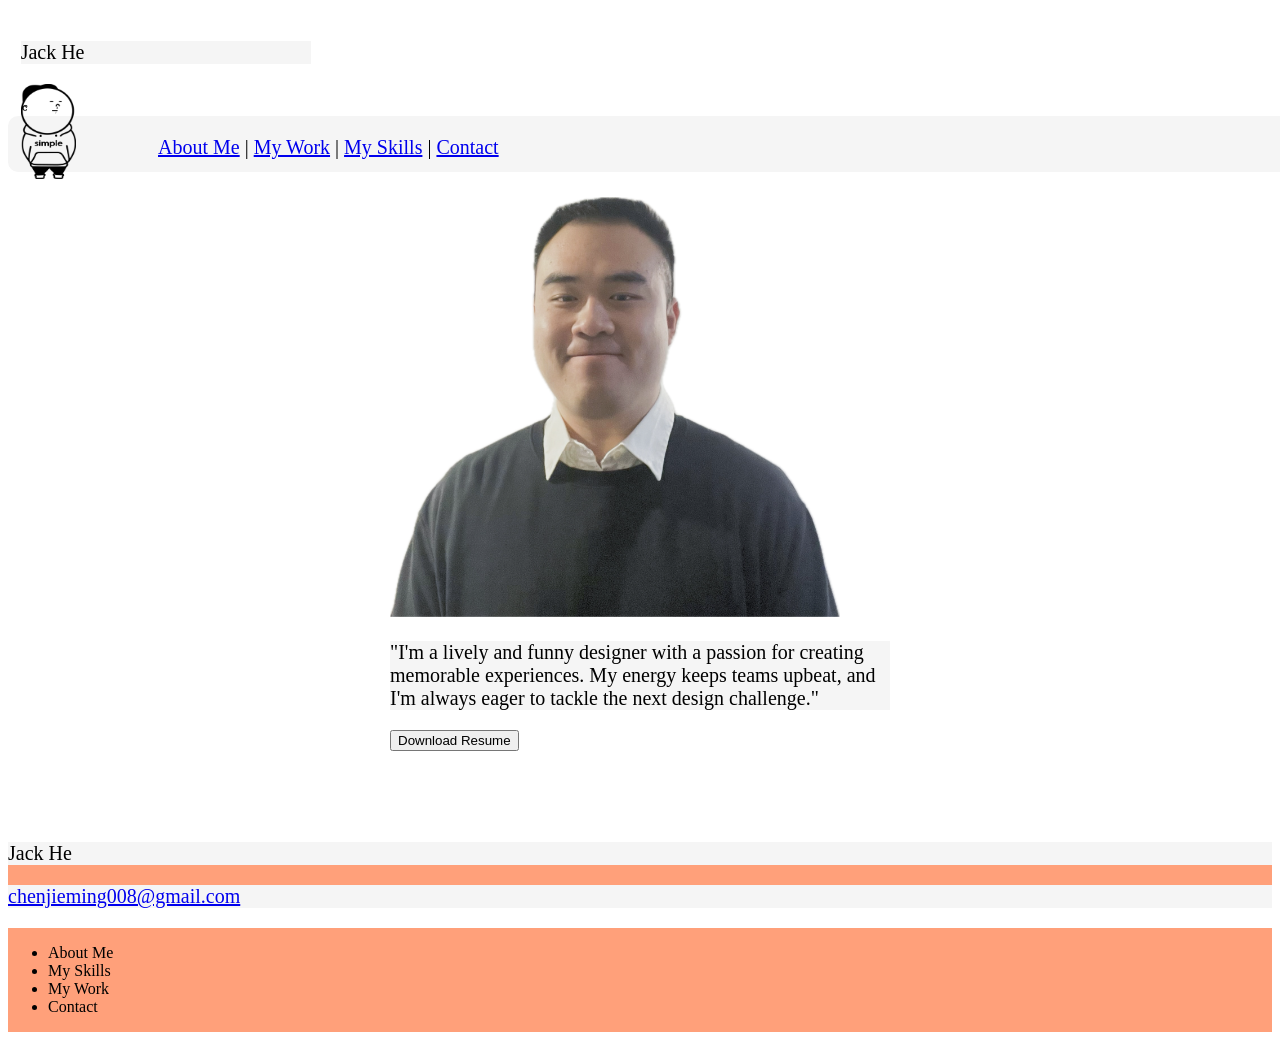
==== css/index.html @ 4e2d70dd "My first draft HI" ====
<!DOCTYPE html>
<html>
    <head>
        <link rel="stylesheet" href="Style.css">
        <title></title>
        <div class="logo">
            <p>Jack He</p>
            <img src="../images/LOGO.png" alt="Logo" width="55" height="95" align="left">
        </div>
        <nav>
            <a href="/About Me/">About Me</a> |
            <a href="/My Work/">My Work</a> |
            <a href="/My skills/">My Skills</a> |
            <a href="/Contact/">Contact</a>
          </nav>

    </head>
    <section class="heroImg">
        <div class="content">
            <img src="../images/ME.png" alt="Your Picture" width="450" height="420">
            <p>"I'm a lively and funny designer with a passion for creating memorable experiences. My energy keeps teams upbeat, and I'm always eager to tackle the next design challenge."</p>
            <button>Download Resume</button>
        </div>
    </section>
    <footer>
        <p>Jack He</p>
        <p><a href="chenjieming008@gmail..com">chenjieming008@gmail.com</a></p>
      </footer>
      <footer>
        <ul>
            <li class="inline-block">About Me</li>
            <li class="inline-block">My Skills</li>
            <li class="inline-block">My Work</li>
            <li class="inline-block">Contact</li>
        </ul>
    </footer>
    
    
    <body>
    </body>
</html>
---- css/Style.css ----
<link rel="index.html" type="text/css" href="CSS/style.css">


.inline-block {
    display: inline-block;
    vertical-align: top;
}

.logo {
    width: 23%;
    padding: 1%;
    text-align: left;
    margin-bottom: 20px;
}

nav {
    width: 90%;
    padding: 1% 1%;
    margin-top: 10px;
    text-align: left;
    font-size: 20px;
    background-color: whitesmoke;
    border-radius: 10px;
    padding-top: 20px;
    padding-left: 150px;
}


p {
    font-size: 20px;
    background-color: whitesmoke;
}

nav ul {
    width: 50%;
    margin-left: auto;
}


.heroImg {
    height: 600px;
    padding: 25px;
}

.heroImg .content {
    width: 500px;
    margin: 0 auto;
}


footer {
    background-color: lightsalmon;
}

footer ul {
    display: inline-block;
    vertical-align: top;
}

footer li {
}
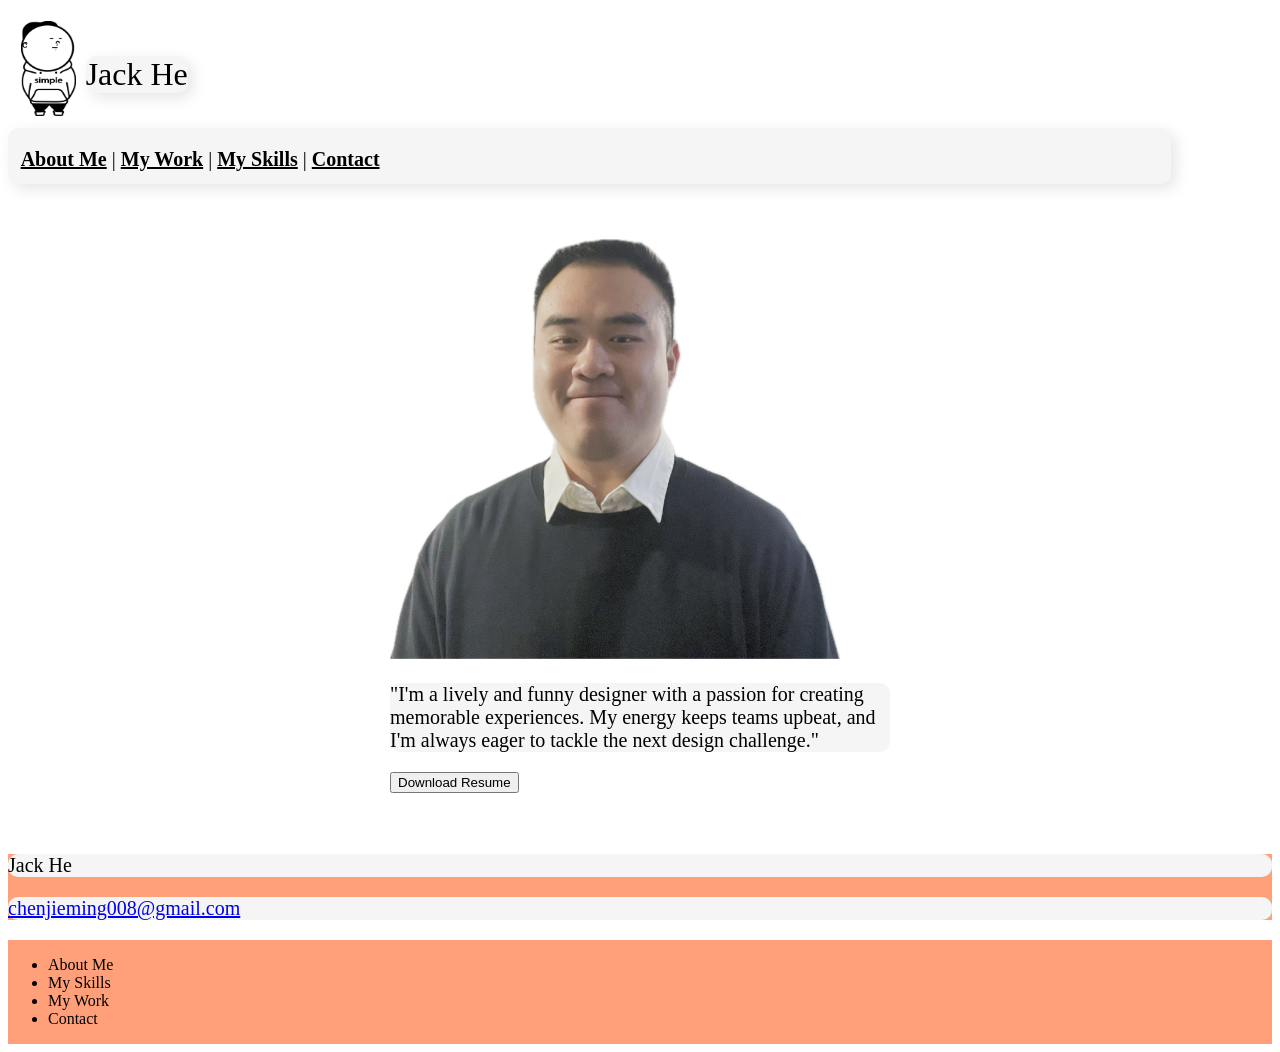
==== commit a12e93c9: "HOMEWORK" ====
--- a/css/index.html
+++ b/css/index.html
@@ -4,8 +4,8 @@
         <link rel="stylesheet" href="Style.css">
         <title></title>
         <div class="logo">
+            <img src="../images/LOGO.png" alt="Logo" width="55" height="95" align="top">
             <p>Jack He</p>
-            <img src="../images/LOGO.png" alt="Logo" width="55" height="95" align="left">
         </div>
         <nav>
             <a href="/About Me/">About Me</a> |
--- a/css/Style.css
+++ b/css/Style.css
@@ -11,24 +11,39 @@
     padding: 1%;
     text-align: left;
     margin-bottom: 20px;
+    display: flex;
+    align-items: center;
+    gap: 10px;
+}
+
+.logo p {
+    font-size: 32px;
+    margin-bottom: 20px;
+    border-radius: 10px;
 }
 
 nav {
     width: 90%;
     padding: 1% 1%;
-    margin-top: 10px;
+    margin-top: -20px;
     text-align: left;
     font-size: 20px;
     background-color: whitesmoke;
     border-radius: 10px;
     padding-top: 20px;
-    padding-left: 150px;
+    /* padding-left: 150px; */
+}
+
+nav a {
+    font-weight: bold;
+    color: black;
 }
 
 
 p {
     font-size: 20px;
     background-color: whitesmoke;
+    border-radius: 10px;
 }
 
 nav ul {
@@ -45,6 +60,7 @@
 .heroImg .content {
     width: 500px;
     margin: 0 auto;
+    margin-top: 30px;
 }
 
 
@@ -60,3 +76,6 @@
 footer li {
 }
 
+*[style*="background-color"], .logo p, nav {
+    box-shadow: 5px 5px 15px rgba(0, 0, 0, 0.1);  /* Adjust values as necessary */
+}
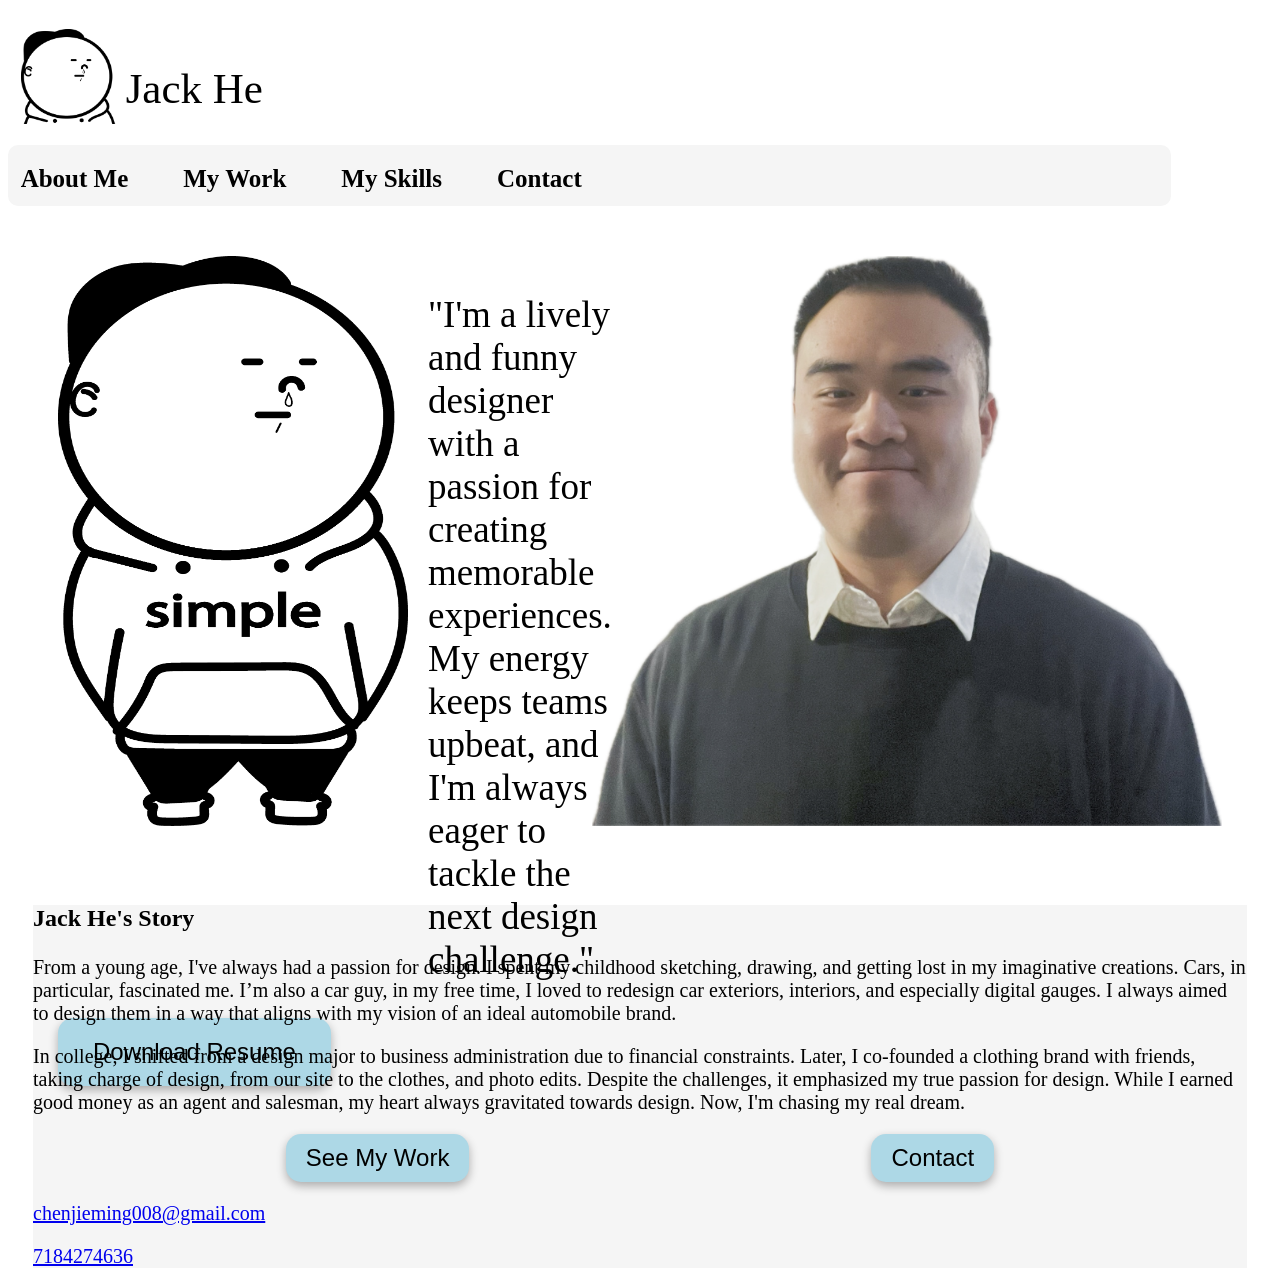
==== commit 9683b53a: "Homework based on my "About Me" wireframe in figma" ====
--- a/css/index.html
+++ b/css/index.html
@@ -4,37 +4,51 @@
         <link rel="stylesheet" href="Style.css">
         <title></title>
         <div class="logo">
-            <img src="../images/LOGO.png" alt="Logo" width="55" height="95" align="top">
+            <img src="../images/LOGO1.png" alt="Logo" width="95" height="95" align="top">
             <p>Jack He</p>
         </div>
         <nav>
-            <a href="/About Me/">About Me</a> |
-            <a href="/My Work/">My Work</a> |
-            <a href="/My skills/">My Skills</a> |
+            <a href="/About Me/">About Me</a> 
+            <a href="/My Work/">My Work</a> 
+            <a href="/My skills/">My Skills</a> 
             <a href="/Contact/">Contact</a>
           </nav>
 
     </head>
+    <body>
     <section class="heroImg">
-        <div class="content">
+        <!-- <div class="heroImg">
+            <img class="leftImage" src="../images/LOGO.png" alt="Your Picture" width="350" height="570">
             <img src="../images/ME.png" alt="Your Picture" width="450" height="420">
             <p>"I'm a lively and funny designer with a passion for creating memorable experiences. My energy keeps teams upbeat, and I'm always eager to tackle the next design challenge."</p>
-            <button>Download Resume</button>
+            <div class="button-container">
+                <button class="styled-btn"><a href="/Download Resume/">Download Resume</a></button>
+            </div>
+        </div> -->
+        <div class="main-container">
+            <section class="heroImg">
+                <img class="leftImage" src="../images/LOGO.png" alt="Your Picture" width="350" height="570">
+                <img src="../images/ME.png" alt="Your Picture" width="630" height="570" align="right">
+                <p class="special-text">"I'm a lively and funny designer with a passion for creating memorable experiences. My energy keeps teams upbeat, and I'm always eager to tackle the next design challenge."</p>
+                <div class="button-container">
+  <button class="main-button"><a href="/Download Resume/">Download Resume</a></button>
+                </div>
+            </section>
         </div>
-    </section>
+        
+</body> 
     <footer>
-        <p>Jack He</p>
+        <p class="story-title">Jack He's Story</p>
+        <p>From a young age, I've always had a passion for design. I spent my childhood sketching, drawing, and getting lost in my imaginative creations. Cars, in particular, fascinated me. I’m also a car guy, in my free time, I loved to redesign car exteriors, interiors, and especially digital gauges. I always aimed to design them in a way that aligns with my vision of an ideal automobile brand.</p>
+        <p>In college, I shifted from a design major to business administration due to financial constraints. Later, I co-founded a clothing brand with friends, taking charge of design, from our site to the clothes, and photo edits. Despite the challenges, it emphasized my true passion for design. While I earned good money as an agent and salesman, my heart always gravitated towards design. Now, I'm chasing my real dream.</p>
+        <div class="footer-buttons">
+            <button class="main-button"><a href="/My Work/">See My Work</a></button>
+            <button class="main-button"><a href="/Contact/">Contact</a></button>
+        </div>
         <p><a href="chenjieming008@gmail..com">chenjieming008@gmail.com</a></p>
+        <p><a href="7184274636">7184274636</a></p>
+
       </footer>
-      <footer>
-        <ul>
-            <li class="inline-block">About Me</li>
-            <li class="inline-block">My Skills</li>
-            <li class="inline-block">My Work</li>
-            <li class="inline-block">Contact</li>
-        </ul>
-    </footer>
-    
     
     <body>
     </body>
--- a/css/Style.css
+++ b/css/Style.css
@@ -1,4 +1,8 @@
 <link rel="index.html" type="text/css" href="CSS/style.css">
+
+* {
+    font-family: Arial, sans-serif;
+}
 
 
 .inline-block {
@@ -17,9 +21,8 @@
 }
 
 .logo p {
-    font-size: 32px;
+    font-size: 43px;
     margin-bottom: 20px;
-    border-radius: 10px;
 }
 
 nav {
@@ -31,20 +34,38 @@
     background-color: whitesmoke;
     border-radius: 10px;
     padding-top: 20px;
-    /* padding-left: 150px; */
 }
 
 nav a {
     font-weight: bold;
     color: black;
+    text-decoration: none;
+    margin-right: 50px;
+    border: none;
+    font-size: 25px;
 }
 
 
 p {
     font-size: 20px;
-    background-color: whitesmoke;
-    border-radius: 10px;
+    align-items: center;
+    display: flex;
 }
+
+.leftImage {
+    float: left;
+    margin-right: 20px;
+}
+
+.heroImg img:not(.leftImage) {
+    margin-left: 20px; /* Adjust this value as needed */
+}
+
+.special-text {
+    font-size: 37px;
+}
+
+
 
 nav ul {
     width: 50%;
@@ -57,16 +78,46 @@
     padding: 25px;
 }
 
-.heroImg .content {
-    width: 500px;
-    margin: 0 auto;
-    margin-top: 30px;
+.styled-btn {
+    padding: 20px 40px;
+    font-size: 30px; 
+    background-color:lightblue;
+    border: none;
+    border-radius: 35px;
+    cursor: pointer;
+    transition: background-color 0.3s ease;
+    margin-top: 50px;
+    box-shadow: 0px 4px 10px rgba(0, 0, 0, 0.3);
 }
 
+.styled-btn a {
+    color: black;
+    text-decoration: none;
+    font-weight: bold;
+}
+
+.styled-btn:hover {
+    background-color:lightgrey;
+}
+
+.styled-btn:active {
+    background-color:lightgray;
+}
 
 footer {
-    background-color: lightsalmon;
+    background-color: whitesmoke;
 }
+
+.email {
+    text-align: center;
+    align-items: center;
+}
+
+.story-title {
+    font-size: 24px;
+    font-weight: bold;
+}
+
 
 footer ul {
     display: inline-block;
@@ -76,6 +127,56 @@
 footer li {
 }
 
-*[style*="background-color"], .logo p, nav {
-    box-shadow: 5px 5px 15px rgba(0, 0, 0, 0.1);  /* Adjust values as necessary */
+.footer-buttons {
+    margin-top: 20px;
+    text-align: center;
+    padding: 0 20%;
+    justify-content: space-between;
+    display: flex;
 }
+
+.footer-buttons button {
+    background-color: lightblue; 
+    color:black;
+    padding: 10px 20px;
+    margin: 0 10px;
+    border: none;
+    border-radius: 15px;
+    cursor: pointer;
+    transition: background-color 0.3s; 
+    box-shadow: 0px 4px 10px rgba(0, 0, 0, 0.3); 
+}
+
+.footer-buttons button:hover {
+    background-color: lightgray;
+}
+
+.footer-buttons a {
+    text-decoration: none;
+    color: black;
+}
+
+.main-button {
+    padding: 20px 35px; 
+    background-color: lightblue;
+    border: none;
+    border-radius: 15px;
+    cursor: pointer;
+    transition: background-color 0.3s ease;
+    font-size: 24px; 
+    box-shadow: 0px 4px 10px rgba(0, 0, 0, 0.3); 
+}
+
+.main-button:hover {
+    background-color: lightgrey;
+}
+
+.main-button:active {
+    background-color: lightgray;
+}
+
+.main-button a {
+    color: black;
+    text-decoration: none;
+    font-weight: none;
+}
